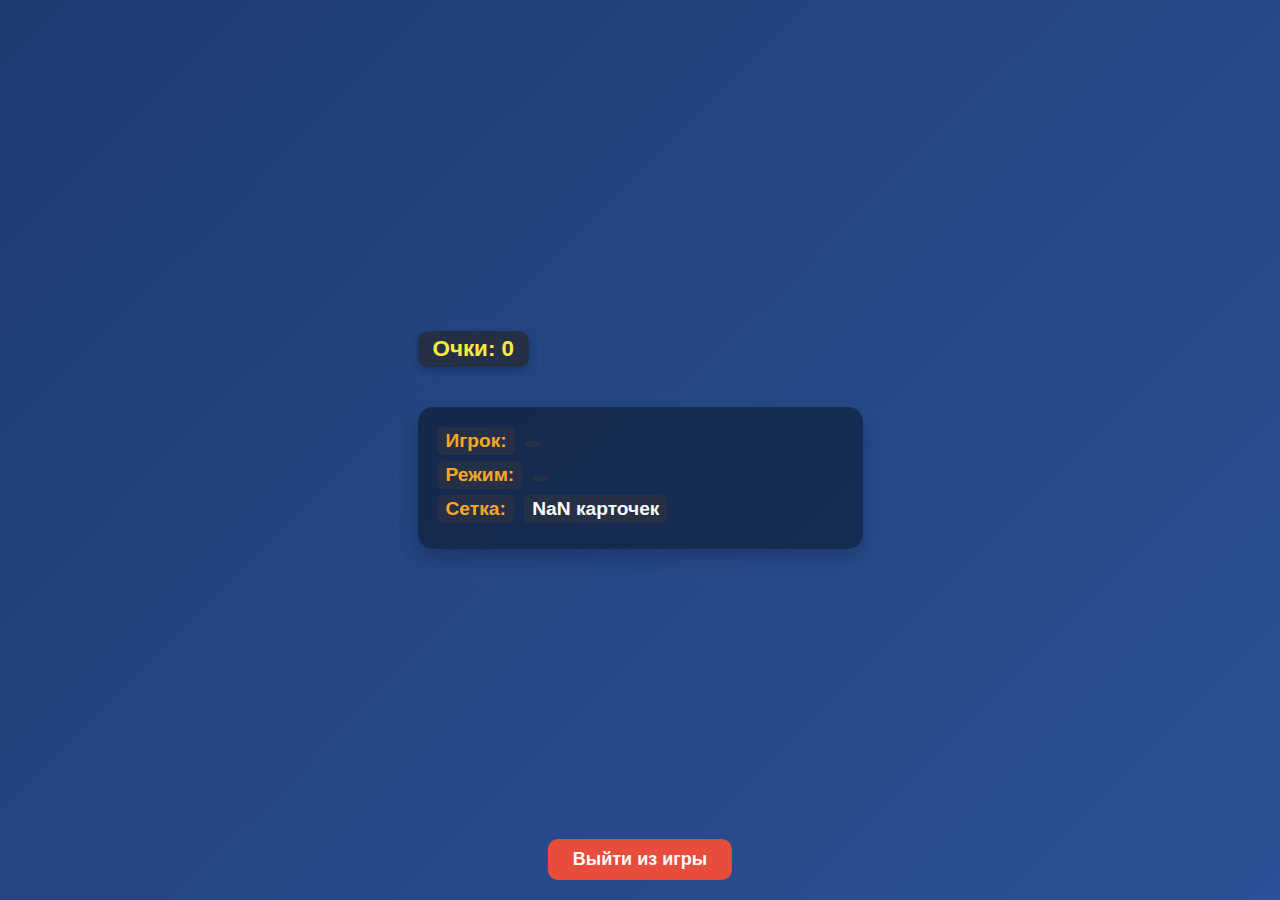
==== game.html @ 8fea6802 "update 1.0"" ====
<!DOCTYPE html>
<html lang="en">
<head>
    <meta charset="UTF-8">
    <meta name="viewport" content="width=device-width, initial-scale=1.0">
    <title>Memory Game - Игровое Окно</title>
    <link rel="stylesheet" href="style.css">
    <script src="https://code.jquery.com/jquery-3.6.0.min.js"></script>
    <script src="script.js" defer></script>
</head>
<body>
    <div class="game-container">
        

        <div id="score-display">Очки: 0</div>
        <div class="game-info">
            <div class="info-section">
                <div><span class="info-label">Игрок:</span> <span id="player-name-display"></span></div>
                <div><span class="info-label">Режим:</span> <span id="mode-display"></span></div>
                <div><span class="info-label">Сетка:</span> <span id="grid-size-display"></span></div>
            </div>
        </div>

        <div id="game-board" class="game-board"></div>
        <div class="exit-button-container">
            <button id="exit-button">Выйти из игры</button>
        </div>
        <div id="victory-message" class="victory-message hidden">
            <p>Поздравляем, вы выиграли!</p>
            <button id="restart-button">Играть снова</button>
        </div>
    </div>
</body>
</html>
---- style.css ----
* {
    box-sizing: border-box;
    margin: 0;
    padding: 0;
}

body {
    display: flex;
    justify-content: center;
    align-items: center;
    height: 100vh;
    background: linear-gradient(135deg, #1e3c72, #2a5298);
    font-family: 'Arial', sans-serif;
    color: #ffffff;
    overflow: hidden;
}

.main-container {
    display: flex;
    gap: 20px;
    padding: 20px;
    max-width: 1200px;
    margin: 0 auto;
}

.game-info {
    background-color: #253047;
    border-radius: 15px;
    padding: 20px;
    box-shadow: 0px 4px 15px rgba(0, 0, 0, 0.2);
    font-size: 1.2em;
    color: #fff;
    max-width: 500px;
    margin: 0 auto;
}

.info-section div {
    margin-bottom: 6px;
}

.info-label {
    color: #ffa726;
    font-weight: bold;
    display: inline;
}

.input1{
    padding: 8px;
    margin-right: 7px;
}

.info-label, #player-name-display, #mode-display, #grid-size-display {
    display: inline-block;
    background-color: #253047;
    padding: 3px 8px;
    border-radius: 5px;
    color: #ffa726;
    font-weight: bold;
    margin-right: 5px;
}

#player-name-display, #mode-display, #grid-size-display {
    color: #ffffff;
}

.info-section {
    display: flex;
    flex-direction: column;
    align-items: flex-start; /* Выровнять текст по левой стороне */
}

.game-info .info-row {
    display: flex;
    justify-content: space-between;
    align-items: center;
    margin-bottom: 5px;
}

.game-info .label {
    font-weight: bold;
    color: #ffa726;
}

.leaderboard-container, .game-info {
    width: 30%;
    padding: 20px;
    background: rgba(0, 0, 0, 0.4);
    border-radius: 15px;
    box-shadow: 0px 10px 20px rgba(0, 0, 0, 0.2);
    text-align: center;
    color: #ffffff;
}

#leaderboard, .game-info {
    width: 100%;
    margin-top: 20px;
    border-collapse: collapse;
    text-align: center;
}

#leaderboard th {
    background-color: #4caf50;
    color: white;
}

#leaderboard td, #leaderboard th {
    padding: 10px;
    border: 1px solid #ddd;
    color: #ffffff;
}

#leaderboard tbody tr:nth-child(odd) {
    background-color: rgba(255, 255, 255, 0.1);
}

.game-setup {
    width: 70%;
    text-align: center;
    padding: 30px;
    background: rgba(0, 0, 0, 0.4);
    border-radius: 15px;
    box-shadow: 0px 10px 20px rgba(0, 0, 0, 0.2);
}

.mode-selection, .grid-selection {
    display: flex;
    justify-content: center;
    gap: 10px;
    align-items: center;
    margin-bottom: 15px;
    padding: 20px;
}

button {
    margin-top: 10px;
    padding: 12px 20px;
    font-size: 16px;
    font-weight: bold;
    cursor: pointer;
    border: none;
    border-radius: 8px;
    transition: background-color 0.3s, transform 0.3s;
}

button:hover {
    transform: scale(1.05);
}

button.active {
    background-color: #ffcc00;
}

#start-button, #restart-button, .mode-selection button, .grid-selection button {
    background: linear-gradient(135deg, #42a5f5, #1e88e5);
    color: #fff;
    box-shadow: 0px 4px 10px rgba(0, 0, 0, 0.2);
}

#restart-button {
    padding: 10px 20px;
    margin-top: 20px;
    font-size: 16px;
    font-weight: bold;
    color: #fff;
    background-color: #42a5f5;
    border: none;
    border-radius: 8px;
    cursor: pointer;
    transition: background-color 0.3s, transform 0.3s;
}

#restart-button:hover {
    background-color: #1e88e5;
}

#exit-button {
    background-color: #e74c3c;
    color: #fff;
    font-size: 18px;
    padding: 10px 25px;
    border-radius: 10px;
    position: absolute;
    bottom: 20px;
    left: 50%;
    transform: translateX(-50%);
}

#exit-button:hover {
    background-color: #c0392b;
}


.victory-message {
    background: linear-gradient(135deg, #4caf50, #388e3c);
    border-radius: 15px;
    padding: 30px; /* Увеличенные отступы внутри */
    color: #fff;
    font-size: 1.2em;
    text-align: center;
    box-shadow: 0px 10px 20px rgba(0, 0, 0, 0.2);
    position: absolute;
    top: 50%;
    left: 50%;
    transform: translate(-50%, -50%);
    display: flex;
    flex-direction: column;
    align-items: center;
    gap: 15px;
}

.hidden {
    display: none;
}

.game-board {
    display: grid;
    grid-template-columns: repeat(4, 100px);
    gap: 15px;
    max-width: 500px;
    margin: 0 auto;
    padding-top: 20px;
}

.card {
    width: 100px;
    height: 100px;
    position: relative;
    cursor: pointer;
    perspective: 1000px;
    transition: transform 0.3s;
}

.card .front, .card .back {
    position: absolute;
    width: 100%;
    height: 100%;
    backface-visibility: hidden;
    border-radius: 12px;
    transition: transform 0.5s, opacity 0.5s;
}

.card .front {
    background: linear-gradient(135deg, #e1f5fe, #b3e5fc);
    display: flex;
    justify-content: center;
    align-items: center;
    color: #555;
    font-size: 24px;
    box-shadow: 0px 4px 10px rgba(0, 0, 0, 0.15);
}

.card .back {
    background-size: cover;
    background-position: center;
    transform: rotateY(180deg);
    border: 2px solid #fff;
    box-shadow: 0px 4px 15px rgba(0, 0, 0, 0.2);
}

.card.flipped .front {
    transform: rotateY(180deg);
    opacity: 0;
}

.card.flipped .back {
    transform: rotateY(0deg);
}

/* Анимация для совпадающих карточек */
.card.match {
    animation: matchAnimation 0.5s ease-in-out;
}

@keyframes matchAnimation {
    0% {
        transform: scale(1);
    }
    50% {
        transform: scale(1.1);
    }
    100% {
        transform: scale(1);
    }
}

/* Стиль для счёта */
#score-display {
    display: inline-block;
    color: #ffeb3b;
    font-size: 1.4em;
    font-weight: bold;
    background-color: #253047;
    padding: 5px 15px;
    border-radius: 10px;
    min-width: 80px;
    box-shadow: 0px 4px 10px rgba(0, 0, 0, 0.2);
    margin-bottom: 20px;
    text-align: right;
}

.victory-message.active {
    display: block;
}

body.blur #game-board, body.blur .game-info {
    filter: blur(5px);
}

.mode-selection .mode-btn.active,
.grid-selection .grid-btn.active {
    background-color: #ffcc00;
    color: #fff;
    box-shadow: 0px 4px 10px rgba(0, 0, 0, 0.2);
}
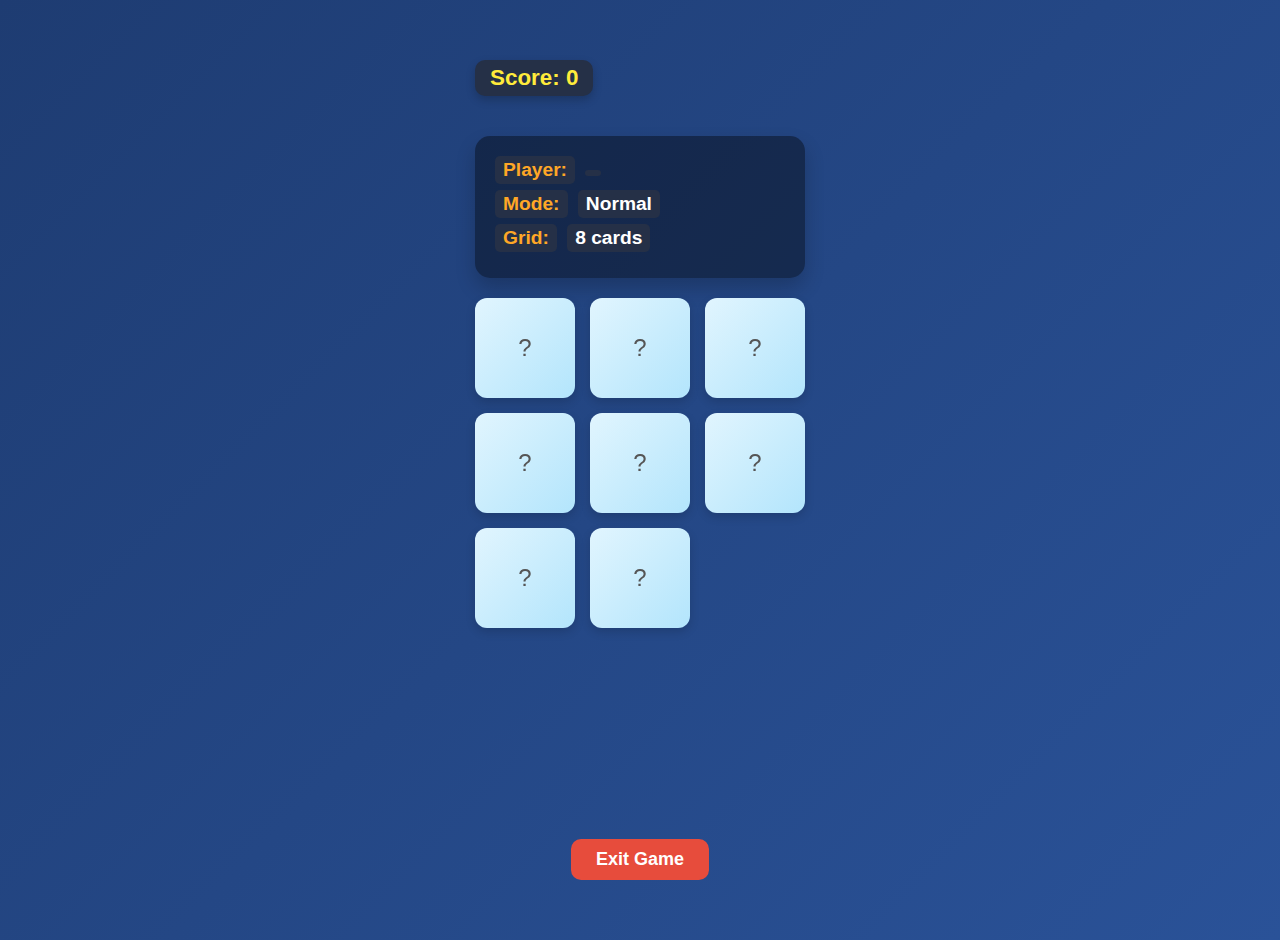
==== commit fb675ca2: "v6.0" ====
--- a/game.html
+++ b/game.html
@@ -3,31 +3,29 @@
 <head>
     <meta charset="UTF-8">
     <meta name="viewport" content="width=device-width, initial-scale=1.0">
-    <title>Memory Game - Игровое Окно</title>
+    <title>Memory Game - Game Window</title>
     <link rel="stylesheet" href="style.css">
     <script src="https://code.jquery.com/jquery-3.6.0.min.js"></script>
     <script src="script.js" defer></script>
 </head>
 <body>
     <div class="game-container">
-        
-
-        <div id="score-display">Очки: 0</div>
+        <div id="score-display">Score: 0</div>
         <div class="game-info">
             <div class="info-section">
-                <div><span class="info-label">Игрок:</span> <span id="player-name-display"></span></div>
-                <div><span class="info-label">Режим:</span> <span id="mode-display"></span></div>
-                <div><span class="info-label">Сетка:</span> <span id="grid-size-display"></span></div>
+                <div><span class="info-label">Player:</span> <span id="player-name-display"></span></div>
+                <div><span class="info-label">Mode:</span> <span id="mode-display"></span></div>
+                <div><span class="info-label">Grid:</span> <span id="grid-size-display"></span></div>
             </div>
         </div>
 
         <div id="game-board" class="game-board"></div>
         <div class="exit-button-container">
-            <button id="exit-button">Выйти из игры</button>
+            <button id="exit-button">Exit Game</button>
         </div>
         <div id="victory-message" class="victory-message hidden">
-            <p>Поздравляем, вы выиграли!</p>
-            <button id="restart-button">Играть снова</button>
+            <p>Congratulations, you won!</p>
+            <button id="restart-button">Play Again</button>
         </div>
     </div>
 </body>
--- a/style.css
+++ b/style.css
@@ -5,14 +5,17 @@
 }
 
 body {
+    margin-top: 40px;
     display: flex;
     justify-content: center;
-    align-items: center;
-    height: 100vh;
+    align-items: start; 
+    min-height: 100vh;
     background: linear-gradient(135deg, #1e3c72, #2a5298);
     font-family: 'Arial', sans-serif;
     color: #ffffff;
-    overflow: hidden;
+    overflow-x: hidden; 
+    overflow-y: auto; 
+    padding: 20px; 
 }
 
 .main-container {
@@ -66,7 +69,7 @@
 .info-section {
     display: flex;
     flex-direction: column;
-    align-items: flex-start; /* Выровнять текст по левой стороне */
+    align-items: flex-start; 
 }
 
 .game-info .info-row {
@@ -146,9 +149,17 @@
     transform: scale(1.05);
 }
 
+
+button:active {
+    transform: scale(0.95);
+}
+
 button.active {
     background-color: #ffcc00;
-}
+    color: #fff;
+    box-shadow: 0px 4px 10px rgba(0, 0, 0, 0.2);
+}
+
 
 #start-button, #restart-button, .mode-selection button, .grid-selection button {
     background: linear-gradient(135deg, #42a5f5, #1e88e5);
@@ -214,9 +225,10 @@
 
 .game-board {
     display: grid;
-    grid-template-columns: repeat(4, 100px);
+    grid-template-columns: repeat(auto-fill, minmax(100px, 1fr));
     gap: 15px;
-    max-width: 500px;
+    width: 100%;
+    max-width: 1200px;
     margin: 0 auto;
     padding-top: 20px;
 }
@@ -299,19 +311,79 @@
 }
 
 .victory-message.active {
-    display: block;
+    display: flex;
+    position: fixed;
+    top: 50%;
+    left: 50%;
+    transform: translate(-50%, -50%);
+    z-index: 10; /* Поверх всех элементов */
+    background: linear-gradient(135deg, #4caf50, #388e3c);
+    border-radius: 15px;
+    padding: 30px;
+    color: #fff;
+    font-size: 1.2em;
+    text-align: center;
+    box-shadow: 0px 10px 20px rgba(0, 0, 0, 0.2);
+    gap: 15px;
+}
+
+body.blur #exit-button {
+    position: relative;
+    z-index: 1; 
 }
 
 body.blur #game-board, body.blur .game-info {
     filter: blur(5px);
 }
 
+
 .mode-selection .mode-btn.active,
 .grid-selection .grid-btn.active {
-    background-color: #ffcc00;
-    color: #fff;
-    box-shadow: 0px 4px 10px rgba(0, 0, 0, 0.2);
-}
-
-
-
+    background-color: #ffcc00; 
+    color: #ffffff; 
+    box-shadow: 0px 4px 10px rgba(0, 0, 0, 0.2); 
+    transform: scale(1.05); 
+}
+
+
+
+
+#leaderboard tbody tr.first-place {
+    background-color: #febc2a; 
+    color: #000; 
+    font-weight: bold;
+}
+
+
+#leaderboard tbody tr.current-user {
+    background-color: #ebebeb79; 
+    font-weight: bold;
+}
+
+
+#leaderboard tbody tr.first-place.current-user {
+    background-color: #febc2a; 
+    color: #000; 
+}
+
+
+.github-icon {
+    position: fixed;
+    bottom: 20px;
+    right: 20px;
+    z-index: 1000;
+    transition: transform 0.3s ease;
+}
+
+.github-icon img:hover {
+    transform: scale(1.1);
+}
+
+.leaderboard-container {
+    position: relative;
+}
+
+.github-icon {
+    margin-top: 20px;
+    text-align: center;
+}
